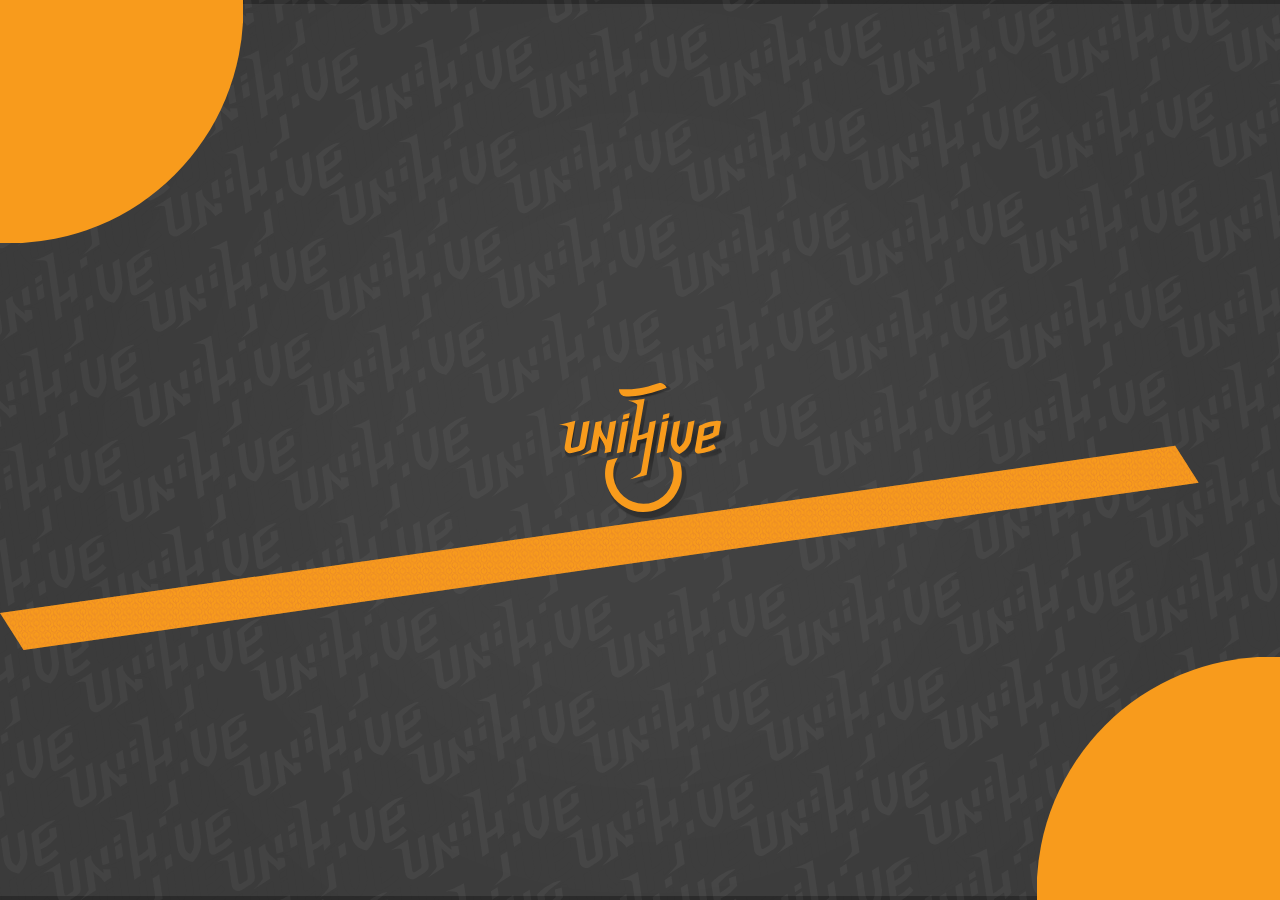
==== index.html @ 30ff0f44 "Build animated UniHive landing page from SVG assets Compose the coming-soon layout from the asset SV" ====
<!DOCTYPE html>
<html lang="sl">
  <head>
    <meta charset="utf-8" />
    <meta name="viewport" content="width=device-width, initial-scale=1, viewport-fit=cover" />
    <title>UniHive</title>
    <meta name="description" content="UniHive — spletna stran prihaja kmalu." />
    <link rel="canonical" href="https://unihive.si/" />
    <meta name="theme-color" content="#2b2b2b" />
    <meta name="color-scheme" content="dark" />
    <link rel="icon" href="assets/logo.svg" type="image/svg+xml" />
    <link rel="preconnect" href="https://fonts.googleapis.com" />
    <link rel="preconnect" href="https://fonts.gstatic.com" crossorigin />
    <link
      href="https://fonts.googleapis.com/css2?family=Oswald:wght@600;700&display=swap"
      rel="stylesheet"
    />
    <link rel="stylesheet" href="styles.css" />
  </head>
  <body>
    <div class="stage" id="stage">
      <div class="scene" id="scene-normal" aria-hidden="false">
        <div class="bg-lettering"></div>
        <div class="bg-texture" id="bg-texture-a" data-variant="1"></div>
        <div class="bg-texture is-hidden" id="bg-texture-b" data-variant="2"></div>
        <img class="corner corner-tl yellow" src="assets/krog_1.svg" alt="" />
        <img class="corner corner-br yellow" src="assets/krog_2.svg" alt="" />
        <div class="spin-root" id="spin-root">
          <div class="banners" id="banners">
            <img class="banner banner-left yellow" src="assets/banner_left.svg" alt="" />
            <img class="banner banner-right yellow" src="assets/banner_right.svg" alt="" />
            <p class="banner-text banner-text-left" id="text-left">spletna stran</p>
            <p class="banner-text banner-text-right" id="text-right">Prihaja kmalu!</p>
          </div>
        </div>
        <button class="logo-hit" id="logo-hit" type="button" aria-label="UniHive" disabled>
          <img class="logo-shadow" src="assets/shadow_logo.svg" alt="" />
          <img class="logo yellow" id="logo" src="assets/logo.svg" alt="UniHive" />
        </button>
      </div>

      <div class="color-mask" id="color-mask" aria-hidden="true">
        <div class="scene scene-alt" id="scene-alt">
          <div class="bg-lettering"></div>
          <div class="bg-texture" data-variant="1"></div>
          <img class="corner corner-tl yellow" src="assets/krog_1.svg" alt="" />
          <img class="corner corner-br yellow" src="assets/krog_2.svg" alt="" />
          <div class="spin-root">
            <div class="banners">
              <img class="banner banner-left yellow" src="assets/banner_left.svg" alt="" />
              <img class="banner banner-right yellow" src="assets/banner_right.svg" alt="" />
              <p class="banner-text banner-text-left">spletna stran</p>
              <p class="banner-text banner-text-right">Prihaja kmalu!</p>
            </div>
          </div>
          <div class="logo-hit" aria-hidden="true">
            <img class="logo-shadow" src="assets/shadow_logo.svg" alt="" />
            <img class="logo yellow" src="assets/logo.svg" alt="" />
          </div>
        </div>
      </div>
    </div>

    <h1 class="visually-hidden">UniHive — spletna stran prihaja kmalu</h1>
    <script src="app.js" defer></script>
  </body>
</html>
---- styles.css ----
:root {
  color-scheme: dark;
  --bg: #2b2b2b;
  --ink: #242424;
  --orange: #f89b1c;
  --orange-deep: #e78727;
  --violet: #6814e9;
  --violet-deep: #4f0fb8;
  --violet-soft: #8b4df0;
  --logo-size: clamp(132px, 18vmin, 280px);
  /* Banner artboard gap (~289 / 4166) maps to logo clearance */
  --banners-width: calc(var(--logo-size) * 15.9);
  --banner-angle: -8.1deg;
}

*,
*::before,
*::after {
  box-sizing: border-box;
  margin: 0;
  padding: 0;
}

html,
body {
  width: 100%;
  height: 100%;
  background: var(--bg);
  overflow: hidden;
  touch-action: manipulation;
  -webkit-tap-highlight-color: transparent;
}

body {
  min-height: 100vh;
  min-height: 100dvh;
  font-family: Oswald, "Arial Narrow", Impact, sans-serif;
}

.visually-hidden {
  position: absolute;
  width: 1px;
  height: 1px;
  padding: 0;
  margin: -1px;
  overflow: hidden;
  clip: rect(0, 0, 0, 0);
  white-space: nowrap;
  border: 0;
}

.stage {
  position: relative;
  width: 100%;
  height: 100vh;
  height: 100dvh;
  overflow: hidden;
  background: var(--bg);
  isolation: isolate;
}

.scene {
  position: absolute;
  inset: 0;
  overflow: hidden;
  background: var(--bg);
}

.bg-lettering {
  position: absolute;
  inset: -8%;
  background-color: var(--bg);
  background-image: url("assets/lettering_pattern.svg");
  background-size: cover;
  background-position: center;
  background-repeat: no-repeat;
  transform: rotate(-18deg) scale(1.2);
  opacity: 1;
  pointer-events: none;
}

.bg-texture {
  position: absolute;
  inset: -2%;
  background-image: url("assets/background.svg");
  background-size: cover;
  background-position: center;
  mix-blend-mode: screen;
  opacity: 0.55;
  pointer-events: none;
  transition: opacity 90ms linear;
}

.bg-texture[data-variant="2"] {
  background-image: url("assets/background_2.svg");
  /* Files are currently identical; mirror/offset so the flicker stays visible. */
  transform: scaleX(-1) translate3d(1.5%, -0.8%, 0);
  opacity: 0.5;
}

.bg-texture.is-hidden {
  opacity: 0 !important;
}

.scene-alt .banner-left,
.scene-alt .banner-right {
  transform: translate3d(0, 0, 0);
}

.scene-alt .banner-text {
  opacity: 1;
}

.scene-alt .logo {
  opacity: 1;
}

.corner {
  position: absolute;
  width: clamp(220px, 52vmin, 620px);
  height: auto;
  pointer-events: none;
  user-select: none;
  -webkit-user-drag: none;
}

.corner-tl {
  top: 0;
  left: 0;
  transform: translate(-48%, -48%);
}

.corner-br {
  right: 0;
  bottom: 0;
  transform: translate(48%, 48%);
}

.spin-root {
  position: absolute;
  inset: 0;
  display: grid;
  place-items: center;
  pointer-events: none;
  transform-origin: center center;
  will-change: transform;
}

.banners {
  position: relative;
  width: var(--banners-width);
  height: calc(var(--banners-width) * 647.68 / 4166.93);
  transform-origin: center center;
}

.banner {
  position: absolute;
  inset: 0;
  width: 100%;
  height: 100%;
  display: block;
  user-select: none;
  -webkit-user-drag: none;
  will-change: transform;
}

.banner-left {
  transform: translate3d(-120%, 0, 0);
}

.banner-right {
  transform: translate3d(120%, 0, 0);
}

.banner-text {
  position: absolute;
  top: 50%;
  margin: 0;
  color: var(--ink);
  font-size: clamp(0.85rem, 2.35vmin, 1.85rem);
  font-weight: 700;
  font-style: italic;
  letter-spacing: 0.04em;
  line-height: 1;
  text-transform: none;
  white-space: nowrap;
  opacity: 0;
  pointer-events: none;
  transform-origin: center center;
}

.banner-text-left {
  left: 27%;
  transform: translate(-50%, -58%) rotate(var(--banner-angle));
}

.banner-text-right {
  left: 73%;
  transform: translate(-50%, -58%) rotate(var(--banner-angle));
}

.logo-hit {
  position: absolute;
  top: 50%;
  left: 50%;
  width: var(--logo-size);
  height: calc(var(--logo-size) * 182.98 / 230);
  transform: translate(-50%, -52%);
  border: 0;
  padding: 0;
  background: transparent;
  cursor: pointer;
  z-index: 5;
}

.logo-hit:disabled {
  cursor: default;
}

.logo,
.logo-shadow {
  position: absolute;
  inset: 0;
  width: 100%;
  height: 100%;
  display: block;
  user-select: none;
  -webkit-user-drag: none;
  pointer-events: none;
}

.logo {
  opacity: 0;
  transform-origin: 55% 70%;
  will-change: transform, opacity;
}

.logo-shadow {
  opacity: 0;
  mix-blend-mode: soft-light;
  transform: translate(2%, 3%) scale(1.04);
}

/* Violet / inverted palette for the circular wipe clone */
.scene-alt {
  --bg: #d4d4d4;
  --ink: #ececec;
  background: #d4d4d4;
}

.scene-alt .bg-lettering {
  background-color: #d4d4d4;
  filter: invert(1) contrast(0.92);
  opacity: 0.9;
}

.scene-alt .bg-texture {
  filter: invert(1) hue-rotate(200deg) saturate(0.35);
  opacity: 0.35;
  mix-blend-mode: multiply;
}

.scene-alt .yellow {
  filter: brightness(0) saturate(100%) invert(18%) sepia(94%) saturate(5000%)
    hue-rotate(258deg) brightness(0.95) contrast(1.15);
}

.scene-alt .banner-text {
  color: #f3eefe;
  text-shadow: 0 0 1px rgba(40, 10, 90, 0.35);
}

.scene-alt .logo-shadow {
  filter: invert(1) opacity(0.55);
  mix-blend-mode: multiply;
}

.color-mask {
  position: absolute;
  inset: 0;
  z-index: 8;
  pointer-events: none;
  clip-path: circle(0% at 50% 50%);
  will-change: clip-path;
}

@media (max-width: 720px) {
  :root {
    --logo-size: clamp(118px, 34vw, 210px);
  }

  .banner-text {
    font-size: clamp(0.72rem, 3.2vw, 1.15rem);
  }

  .banner-text-left {
    left: 26%;
  }

  .banner-text-right {
    left: 74%;
  }
}

@media (prefers-reduced-motion: reduce) {
  .banner-left,
  .banner-right,
  .logo,
  .banner-text {
    transition: none !important;
  }
}
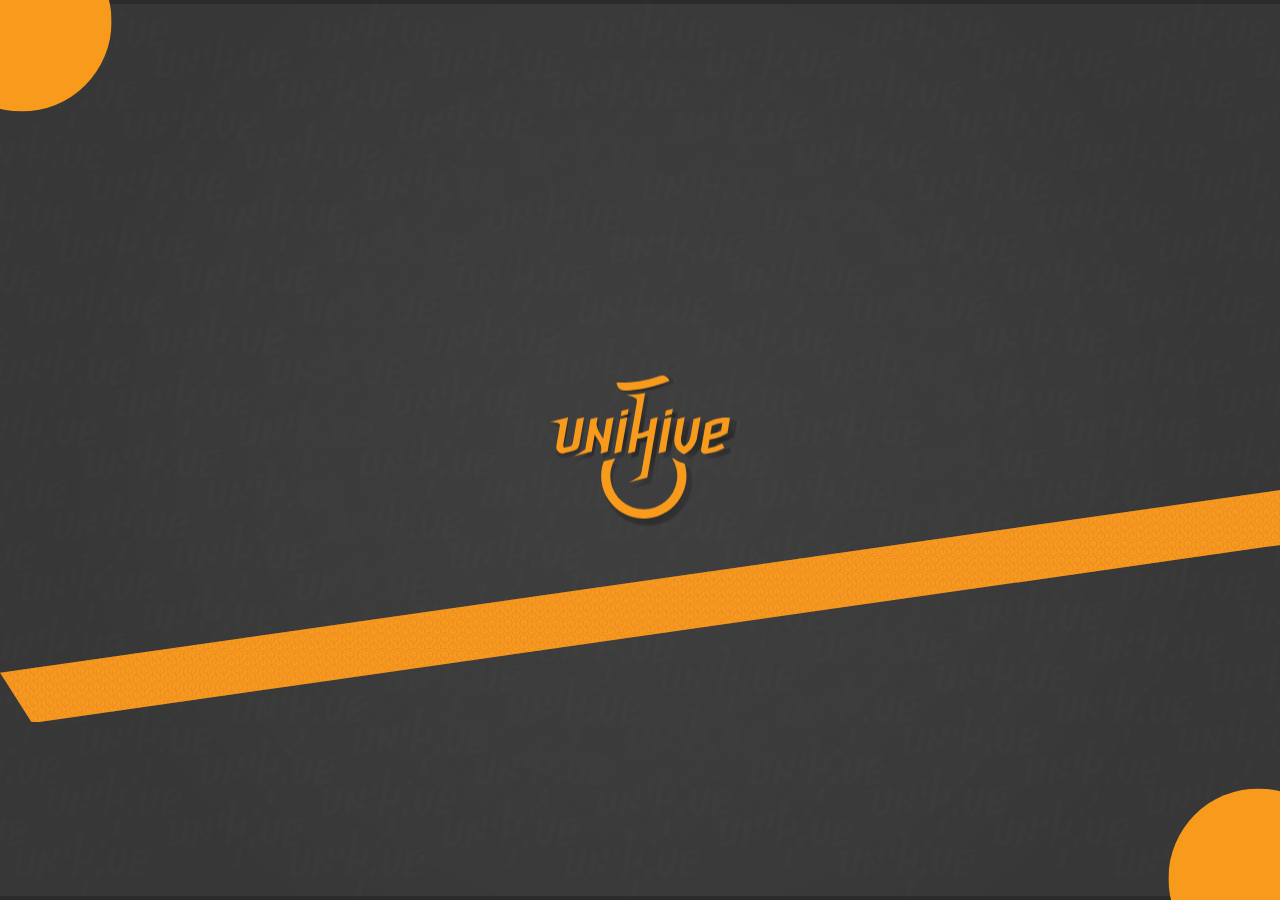
==== commit d5457bfe: "Use the banner text SVG assets instead of CSS type Swap the HTML copy for spletna_stran.svg and prih" ====
--- a/index.html
+++ b/index.html
@@ -9,12 +9,6 @@
     <meta name="theme-color" content="#2b2b2b" />
     <meta name="color-scheme" content="dark" />
     <link rel="icon" href="assets/logo.svg" type="image/svg+xml" />
-    <link rel="preconnect" href="https://fonts.googleapis.com" />
-    <link rel="preconnect" href="https://fonts.gstatic.com" crossorigin />
-    <link
-      href="https://fonts.googleapis.com/css2?family=Oswald:wght@600;700&display=swap"
-      rel="stylesheet"
-    />
     <link rel="stylesheet" href="styles.css" />
   </head>
   <body>
@@ -29,8 +23,18 @@
           <div class="banners" id="banners">
             <img class="banner banner-left yellow" src="assets/banner_left.svg" alt="" />
             <img class="banner banner-right yellow" src="assets/banner_right.svg" alt="" />
-            <p class="banner-text banner-text-left" id="text-left">spletna stran</p>
-            <p class="banner-text banner-text-right" id="text-right">Prihaja kmalu!</p>
+            <img
+              class="banner-text banner-text-left"
+              id="text-left"
+              src="assets/spletna_stran.svg"
+              alt="spletna stran"
+            />
+            <img
+              class="banner-text banner-text-right"
+              id="text-right"
+              src="assets/prihaja_kmalu.svg"
+              alt="Prihaja kmalu!"
+            />
           </div>
         </div>
         <button class="logo-hit" id="logo-hit" type="button" aria-label="UniHive" disabled>
@@ -49,8 +53,16 @@
             <div class="banners">
               <img class="banner banner-left yellow" src="assets/banner_left.svg" alt="" />
               <img class="banner banner-right yellow" src="assets/banner_right.svg" alt="" />
-              <p class="banner-text banner-text-left">spletna stran</p>
-              <p class="banner-text banner-text-right">Prihaja kmalu!</p>
+              <img
+                class="banner-text banner-text-left"
+                src="assets/spletna_stran.svg"
+                alt=""
+              />
+              <img
+                class="banner-text banner-text-right"
+                src="assets/prihaja_kmalu.svg"
+                alt=""
+              />
             </div>
           </div>
           <div class="logo-hit" aria-hidden="true">
--- a/styles.css
+++ b/styles.css
@@ -7,10 +7,17 @@
   --violet: #6814e9;
   --violet-deep: #4f0fb8;
   --violet-soft: #8b4df0;
-  --logo-size: clamp(132px, 18vmin, 280px);
-  /* Banner artboard gap (~289 / 4166) maps to logo clearance */
-  --banners-width: calc(var(--logo-size) * 15.9);
+  --logo-size: clamp(120px, min(20vw, 20vh), 260px);
+  /* Keep tip clearance tied to logo, but never shorter than the viewport span. */
+  --banner-gap: calc(var(--logo-size) * 1.35);
+  --banners-width: max(
+    calc(var(--banner-gap) * 4166.93 / 289),
+    150vw,
+    150vh
+  );
   --banner-angle: -8.1deg;
+  --corner-size: clamp(88px, 20vmin, 220px);
+  --lettering-opacity: 0.28;
 }
 
 *,
@@ -34,7 +41,6 @@
 body {
   min-height: 100vh;
   min-height: 100dvh;
-  font-family: Oswald, "Arial Narrow", Impact, sans-serif;
 }
 
 .visually-hidden {
@@ -68,14 +74,14 @@
 
 .bg-lettering {
   position: absolute;
-  inset: -8%;
+  inset: 0;
   background-color: var(--bg);
   background-image: url("assets/lettering_pattern.svg");
   background-size: cover;
   background-position: center;
   background-repeat: no-repeat;
-  transform: rotate(-18deg) scale(1.2);
-  opacity: 1;
+  /* Keep the SVG’s native orientation — no rotate. */
+  opacity: var(--lettering-opacity);
   pointer-events: none;
 }
 
@@ -86,7 +92,7 @@
   background-size: cover;
   background-position: center;
   mix-blend-mode: screen;
-  opacity: 0.55;
+  opacity: 0.45;
   pointer-events: none;
   transition: opacity 90ms linear;
 }
@@ -95,7 +101,7 @@
   background-image: url("assets/background_2.svg");
   /* Files are currently identical; mirror/offset so the flicker stays visible. */
   transform: scaleX(-1) translate3d(1.5%, -0.8%, 0);
-  opacity: 0.5;
+  opacity: 0.4;
 }
 
 .bg-texture.is-hidden {
@@ -117,23 +123,24 @@
 
 .corner {
   position: absolute;
-  width: clamp(220px, 52vmin, 620px);
+  width: var(--corner-size);
   height: auto;
   pointer-events: none;
   user-select: none;
   -webkit-user-drag: none;
 }
 
+/* Half-disc visible: circle center near the trim edge, nudged inward. */
 .corner-tl {
   top: 0;
   left: 0;
-  transform: translate(-48%, -48%);
+  transform: translate(-38%, -38%);
 }
 
 .corner-br {
   right: 0;
   bottom: 0;
-  transform: translate(48%, 48%);
+  transform: translate(38%, 38%);
 }
 
 .spin-root {
@@ -142,7 +149,7 @@
   display: grid;
   place-items: center;
   pointer-events: none;
-  transform-origin: center center;
+  transform-origin: 50% 50%;
   will-change: transform;
 }
 
@@ -150,7 +157,23 @@
   position: relative;
   width: var(--banners-width);
   height: calc(var(--banners-width) * 647.68 / 4166.93);
+  max-width: none;
   transform-origin: center center;
+  /* Enforce the invisible clearance circle around the logo at every viewport size. */
+  -webkit-mask-image: radial-gradient(
+    circle at 50% 50%,
+    transparent 0,
+    transparent calc(var(--logo-size) * 0.72),
+    #000 calc(var(--logo-size) * 0.72 + 2px),
+    #000 100%
+  );
+  mask-image: radial-gradient(
+    circle at 50% 50%,
+    transparent 0,
+    transparent calc(var(--logo-size) * 0.72),
+    #000 calc(var(--logo-size) * 0.72 + 2px),
+    #000 100%
+  );
 }
 
 .banner {
@@ -174,29 +197,26 @@
 
 .banner-text {
   position: absolute;
-  top: 50%;
-  margin: 0;
-  color: var(--ink);
-  font-size: clamp(0.85rem, 2.35vmin, 1.85rem);
-  font-weight: 700;
-  font-style: italic;
-  letter-spacing: 0.04em;
-  line-height: 1;
-  text-transform: none;
-  white-space: nowrap;
+  width: clamp(140px, 22%, 320px);
+  height: auto;
   opacity: 0;
   pointer-events: none;
-  transform-origin: center center;
+  z-index: 2;
+  user-select: none;
+  -webkit-user-drag: none;
+  /* Rotation is already built into the text SVG assets. */
 }
 
 .banner-text-left {
-  left: 27%;
-  transform: translate(-50%, -58%) rotate(var(--banner-angle));
+  left: 23.5%;
+  top: 74%;
+  transform: translate(-50%, -50%);
 }
 
 .banner-text-right {
-  left: 73%;
-  transform: translate(-50%, -58%) rotate(var(--banner-angle));
+  left: 76.5%;
+  top: 26%;
+  transform: translate(-50%, -50%);
 }
 
 .logo-hit {
@@ -243,35 +263,38 @@
 
 /* Violet / inverted palette for the circular wipe clone */
 .scene-alt {
-  --bg: #d4d4d4;
-  --ink: #ececec;
-  background: #d4d4d4;
+  --bg: #cfcfcf;
+  --ink: #f4f0ff;
+  --lettering-opacity: 0.22;
+  background: #cfcfcf;
 }
 
 .scene-alt .bg-lettering {
-  background-color: #d4d4d4;
-  filter: invert(1) contrast(0.92);
-  opacity: 0.9;
+  background-color: #cfcfcf;
+  /* Soft invert — keep lettering barely readable, not high-contrast. */
+  filter: invert(1) contrast(0.78) brightness(1.05);
+  opacity: 0.22;
 }
 
 .scene-alt .bg-texture {
-  filter: invert(1) hue-rotate(200deg) saturate(0.35);
-  opacity: 0.35;
+  filter: invert(1) hue-rotate(200deg) saturate(0.3);
+  opacity: 0.22;
   mix-blend-mode: multiply;
 }
 
 .scene-alt .yellow {
   filter: brightness(0) saturate(100%) invert(18%) sepia(94%) saturate(5000%)
-    hue-rotate(258deg) brightness(0.95) contrast(1.15);
+    hue-rotate(258deg) brightness(0.95) contrast(1.1);
 }
 
 .scene-alt .banner-text {
-  color: #f3eefe;
-  text-shadow: 0 0 1px rgba(40, 10, 90, 0.35);
+  /* Keep dark ink readable on violet banners; slight lift only. */
+  filter: brightness(1.15) contrast(1.05);
+  opacity: 1;
 }
 
 .scene-alt .logo-shadow {
-  filter: invert(1) opacity(0.55);
+  filter: invert(1) opacity(0.4);
   mix-blend-mode: multiply;
 }
 
@@ -280,25 +303,18 @@
   inset: 0;
   z-index: 8;
   pointer-events: none;
-  clip-path: circle(0% at 50% 50%);
+  clip-path: circle(0px at 50% 50%);
   will-change: clip-path;
 }
 
 @media (max-width: 720px) {
   :root {
-    --logo-size: clamp(118px, 34vw, 210px);
+    --logo-size: clamp(112px, 34vw, 200px);
+    --corner-size: clamp(72px, 22vw, 140px);
   }
 
   .banner-text {
-    font-size: clamp(0.72rem, 3.2vw, 1.15rem);
-  }
-
-  .banner-text-left {
-    left: 26%;
-  }
-
-  .banner-text-right {
-    left: 74%;
+    width: clamp(110px, 28%, 200px);
   }
 }
 
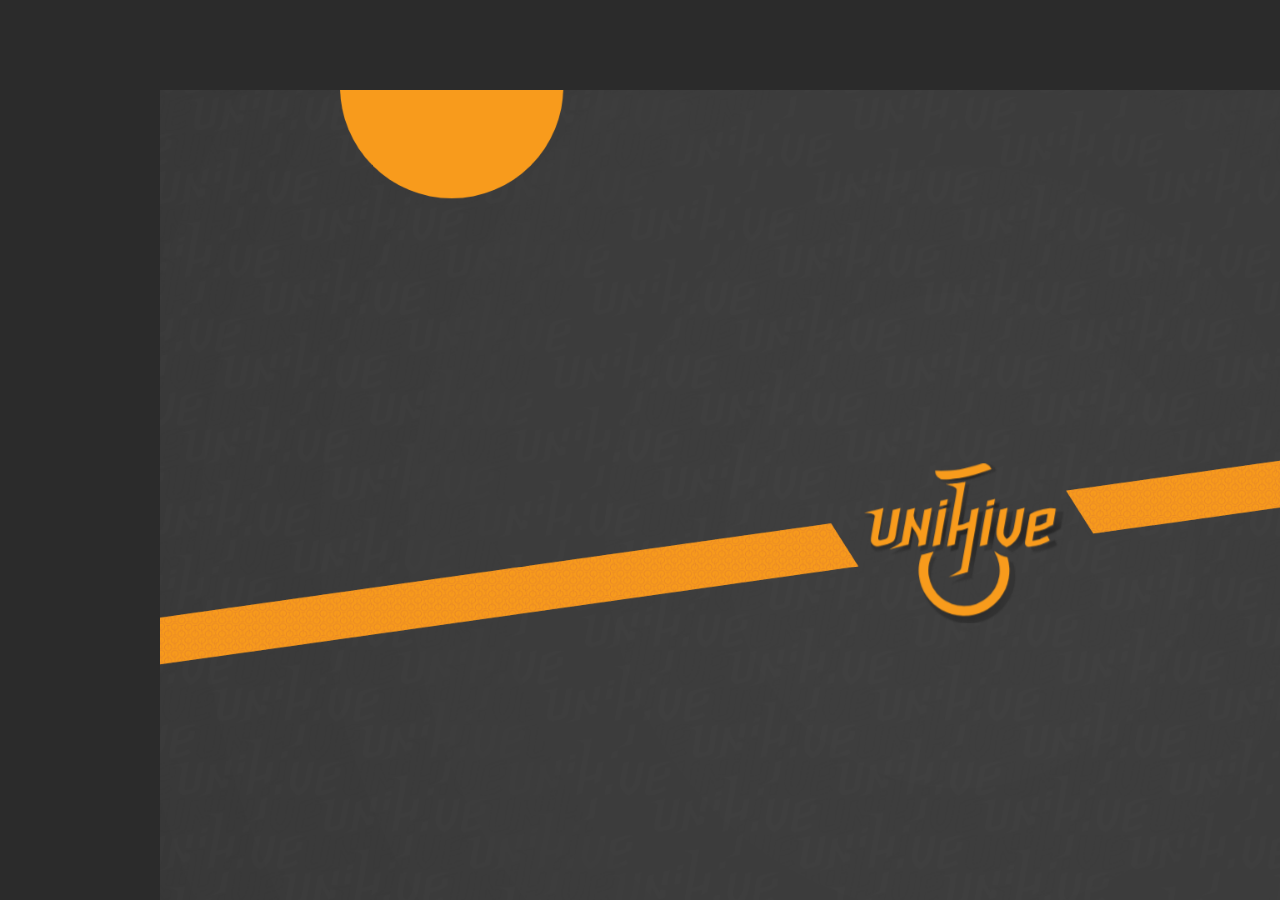
==== commit 3587b185: "Rebuild landing from artboard crop with logo press and banner spin Layout uses the 2586×1844 artboar" ====
--- a/index.html
+++ b/index.html
@@ -13,62 +13,42 @@
   </head>
   <body>
     <div class="stage" id="stage">
-      <div class="scene" id="scene-normal" aria-hidden="false">
-        <div class="bg-lettering"></div>
-        <div class="bg-texture" id="bg-texture-a" data-variant="1"></div>
-        <div class="bg-texture is-hidden" id="bg-texture-b" data-variant="2"></div>
-        <img class="corner corner-tl yellow" src="assets/krog_1.svg" alt="" />
-        <img class="corner corner-br yellow" src="assets/krog_2.svg" alt="" />
-        <div class="spin-root" id="spin-root">
-          <div class="banners" id="banners">
-            <img class="banner banner-left yellow" src="assets/banner_left.svg" alt="" />
-            <img class="banner banner-right yellow" src="assets/banner_right.svg" alt="" />
-            <img
-              class="banner-text banner-text-left"
-              id="text-left"
-              src="assets/spletna_stran.svg"
-              alt="spletna stran"
-            />
-            <img
-              class="banner-text banner-text-right"
-              id="text-right"
-              src="assets/prihaja_kmalu.svg"
-              alt="Prihaja kmalu!"
-            />
-          </div>
-        </div>
-        <button class="logo-hit" id="logo-hit" type="button" aria-label="UniHive" disabled>
-          <img class="logo-shadow" src="assets/shadow_logo.svg" alt="" />
-          <img class="logo yellow" id="logo" src="assets/logo.svg" alt="UniHive" />
-        </button>
-      </div>
+      <div class="frame" id="frame">
+        <!--
+          Artboard: 2586×1844. Visible crop: 1920×1080 centered
+          (offset left 333, top 382). Elements use artboard coordinates.
+        -->
+        <div class="artboard" id="artboard">
+          <div class="bg-lettering" aria-hidden="true"></div>
+          <div class="bg-texture" id="bg-texture-a" data-variant="1" aria-hidden="true"></div>
+          <div class="bg-texture is-hidden" id="bg-texture-b" data-variant="2" aria-hidden="true"></div>
 
-      <div class="color-mask" id="color-mask" aria-hidden="true">
-        <div class="scene scene-alt" id="scene-alt">
-          <div class="bg-lettering"></div>
-          <div class="bg-texture" data-variant="1"></div>
-          <img class="corner corner-tl yellow" src="assets/krog_1.svg" alt="" />
-          <img class="corner corner-br yellow" src="assets/krog_2.svg" alt="" />
-          <div class="spin-root">
-            <div class="banners">
-              <img class="banner banner-left yellow" src="assets/banner_left.svg" alt="" />
-              <img class="banner banner-right yellow" src="assets/banner_right.svg" alt="" />
+          <img class="corner corner-tl" src="assets/krog_1.svg" alt="" />
+          <img class="corner corner-br" src="assets/krog_2.svg" alt="" />
+
+          <div class="spin-root" id="spin-root">
+            <div class="banners" id="banners">
+              <img class="banner banner-left" id="banner-left" src="assets/banner_left.svg" alt="" />
+              <img class="banner banner-right" id="banner-right" src="assets/banner_right.svg" alt="" />
               <img
                 class="banner-text banner-text-left"
+                id="text-left"
                 src="assets/spletna_stran.svg"
-                alt=""
+                alt="spletna stran"
               />
               <img
                 class="banner-text banner-text-right"
+                id="text-right"
                 src="assets/prihaja_kmalu.svg"
-                alt=""
+                alt="Prihaja kmalu!"
               />
             </div>
           </div>
-          <div class="logo-hit" aria-hidden="true">
+
+          <button class="logo-hit" id="logo-hit" type="button" aria-label="UniHive" disabled>
             <img class="logo-shadow" src="assets/shadow_logo.svg" alt="" />
-            <img class="logo yellow" src="assets/logo.svg" alt="" />
-          </div>
+            <img class="logo" id="logo" src="assets/logo.svg" alt="UniHive" />
+          </button>
         </div>
       </div>
     </div>
--- a/styles.css
+++ b/styles.css
@@ -1,23 +1,13 @@
 :root {
   color-scheme: dark;
   --bg: #2b2b2b;
-  --ink: #242424;
-  --orange: #f89b1c;
-  --orange-deep: #e78727;
-  --violet: #6814e9;
-  --violet-deep: #4f0fb8;
-  --violet-soft: #8b4df0;
-  --logo-size: clamp(120px, min(20vw, 20vh), 260px);
-  /* Keep tip clearance tied to logo, but never shorter than the viewport span. */
-  --banner-gap: calc(var(--logo-size) * 1.35);
-  --banners-width: max(
-    calc(var(--banner-gap) * 4166.93 / 289),
-    150vw,
-    150vh
-  );
-  --banner-angle: -8.1deg;
-  --corner-size: clamp(88px, 20vmin, 220px);
-  --lettering-opacity: 0.28;
+  --artboard-w: 2586;
+  --artboard-h: 1844;
+  --crop-w: 1920;
+  --crop-h: 1080;
+  --crop-x: 333;
+  --crop-y: 382;
+  --lettering-opacity: 0.3;
 }
 
 *,
@@ -57,40 +47,61 @@
 
 .stage {
   position: relative;
-  width: 100%;
+  width: 100vw;
   height: 100vh;
   height: 100dvh;
   overflow: hidden;
   background: var(--bg);
-  isolation: isolate;
-}
-
-.scene {
-  position: absolute;
-  inset: 0;
-  overflow: hidden;
+  display: grid;
+  place-items: center;
+}
+
+/* Fixed design crop; JS sets --frame-scale to cover the viewport. */
+.frame {
+  position: relative;
+  width: calc(var(--crop-w) * 1px);
+  height: calc(var(--crop-h) * 1px);
+  overflow: hidden;
+  background: var(--bg);
+  transform: scale(var(--frame-scale, 1));
+  transform-origin: center center;
+  will-change: transform;
+}
+
+.artboard {
+  position: absolute;
+  width: calc(var(--artboard-w) * 1px);
+  height: calc(var(--artboard-h) * 1px);
+  left: calc(var(--crop-x) * -1px);
+  top: calc(var(--crop-y) * -1px);
   background: var(--bg);
 }
 
 .bg-lettering {
   position: absolute;
-  inset: 0;
-  background-color: var(--bg);
+  /* lettering asset 2757×1297 — center on artboard, native orientation */
+  left: 50%;
+  top: 50%;
+  width: 2757px;
+  height: 1297.57px;
+  transform: translate(-50%, -50%);
   background-image: url("assets/lettering_pattern.svg");
-  background-size: cover;
-  background-position: center;
+  background-size: 100% 100%;
   background-repeat: no-repeat;
-  /* Keep the SVG’s native orientation — no rotate. */
   opacity: var(--lettering-opacity);
   pointer-events: none;
 }
 
 .bg-texture {
   position: absolute;
-  inset: -2%;
+  left: 50%;
+  top: 50%;
+  width: 2702px;
+  height: 1916px;
+  transform: translate(-50%, -50%);
   background-image: url("assets/background.svg");
-  background-size: cover;
-  background-position: center;
+  background-size: 100% 100%;
+  background-repeat: no-repeat;
   mix-blend-mode: screen;
   opacity: 0.45;
   pointer-events: none;
@@ -99,8 +110,7 @@
 
 .bg-texture[data-variant="2"] {
   background-image: url("assets/background_2.svg");
-  /* Files are currently identical; mirror/offset so the flicker stays visible. */
-  transform: scaleX(-1) translate3d(1.5%, -0.8%, 0);
+  transform: translate(-50%, -50%) scaleX(-1);
   opacity: 0.4;
 }
 
@@ -108,72 +118,44 @@
   opacity: 0 !important;
 }
 
-.scene-alt .banner-left,
-.scene-alt .banner-right {
-  transform: translate3d(0, 0, 0);
-}
-
-.scene-alt .banner-text {
-  opacity: 1;
-}
-
-.scene-alt .logo {
-  opacity: 1;
-}
-
 .corner {
   position: absolute;
-  width: var(--corner-size);
-  height: auto;
-  pointer-events: none;
-  user-select: none;
-  -webkit-user-drag: none;
-}
-
-/* Half-disc visible: circle center near the trim edge, nudged inward. */
+  width: 268px;
+  height: 268px;
+  display: block;
+  pointer-events: none;
+  user-select: none;
+  -webkit-user-drag: none;
+}
+
+/* Exact PDF positions on the 2586×1844 artboard */
 .corner-tl {
+  left: 549px;
+  top: 244px;
+}
+
+.corner-br {
+  left: 1789px;
+  top: 1324px;
+}
+
+.spin-root {
+  position: absolute;
+  left: 0;
   top: 0;
+  width: 100%;
+  height: 100%;
+  pointer-events: none;
+  transform-origin: 1293px 922px; /* artboard center */
+  will-change: transform;
+}
+
+.banners {
+  position: absolute;
   left: 0;
-  transform: translate(-38%, -38%);
-}
-
-.corner-br {
-  right: 0;
-  bottom: 0;
-  transform: translate(38%, 38%);
-}
-
-.spin-root {
-  position: absolute;
-  inset: 0;
-  display: grid;
-  place-items: center;
-  pointer-events: none;
-  transform-origin: 50% 50%;
-  will-change: transform;
-}
-
-.banners {
-  position: relative;
-  width: var(--banners-width);
-  height: calc(var(--banners-width) * 647.68 / 4166.93);
-  max-width: none;
-  transform-origin: center center;
-  /* Enforce the invisible clearance circle around the logo at every viewport size. */
-  -webkit-mask-image: radial-gradient(
-    circle at 50% 50%,
-    transparent 0,
-    transparent calc(var(--logo-size) * 0.72),
-    #000 calc(var(--logo-size) * 0.72 + 2px),
-    #000 100%
-  );
-  mask-image: radial-gradient(
-    circle at 50% 50%,
-    transparent 0,
-    transparent calc(var(--logo-size) * 0.72),
-    #000 calc(var(--logo-size) * 0.72 + 2px),
-    #000 100%
-  );
+  top: 698.9px;
+  width: 2586px;
+  height: 418.62px;
 }
 
 .banner {
@@ -197,40 +179,45 @@
 
 .banner-text {
   position: absolute;
-  width: clamp(140px, 22%, 320px);
-  height: auto;
+  display: block;
   opacity: 0;
   pointer-events: none;
-  z-index: 2;
-  user-select: none;
-  -webkit-user-drag: none;
-  /* Rotation is already built into the text SVG assets. */
-}
-
+  user-select: none;
+  -webkit-user-drag: none;
+  /* Rotation is authored into the SVG assets. */
+}
+
+/* PDF text boxes on the artboard */
 .banner-text-left {
-  left: 23.5%;
-  top: 74%;
-  transform: translate(-50%, -50%);
+  left: 724.5px;
+  top: 913.7px;
+  width: 354.07px;
+  height: 105.5px;
+  /* Convert artboard → banners-local (banners top = 698.9) */
+  top: calc(913.7px - 698.9px);
+  left: 724.5px;
 }
 
 .banner-text-right {
-  left: 76.5%;
-  top: 26%;
-  transform: translate(-50%, -50%);
+  left: 1506.4px;
+  width: 355.81px;
+  height: 105.75px;
+  top: calc(805.4px - 698.9px);
 }
 
 .logo-hit {
   position: absolute;
-  top: 50%;
-  left: 50%;
-  width: var(--logo-size);
-  height: calc(var(--logo-size) * 182.98 / 230);
-  transform: translate(-50%, -52%);
+  left: 1178px;
+  top: 830px;
+  width: 230px;
+  height: 182.98px;
   border: 0;
   padding: 0;
   background: transparent;
   cursor: pointer;
   z-index: 5;
+  transform-origin: 55% 70%;
+  will-change: transform;
 }
 
 .logo-hit:disabled {
@@ -251,8 +238,7 @@
 
 .logo {
   opacity: 0;
-  transform-origin: 55% 70%;
-  will-change: transform, opacity;
+  will-change: opacity, transform;
 }
 
 .logo-shadow {
@@ -261,68 +247,12 @@
   transform: translate(2%, 3%) scale(1.04);
 }
 
-/* Violet / inverted palette for the circular wipe clone */
-.scene-alt {
-  --bg: #cfcfcf;
-  --ink: #f4f0ff;
-  --lettering-opacity: 0.22;
-  background: #cfcfcf;
-}
-
-.scene-alt .bg-lettering {
-  background-color: #cfcfcf;
-  /* Soft invert — keep lettering barely readable, not high-contrast. */
-  filter: invert(1) contrast(0.78) brightness(1.05);
-  opacity: 0.22;
-}
-
-.scene-alt .bg-texture {
-  filter: invert(1) hue-rotate(200deg) saturate(0.3);
-  opacity: 0.22;
-  mix-blend-mode: multiply;
-}
-
-.scene-alt .yellow {
-  filter: brightness(0) saturate(100%) invert(18%) sepia(94%) saturate(5000%)
-    hue-rotate(258deg) brightness(0.95) contrast(1.1);
-}
-
-.scene-alt .banner-text {
-  /* Keep dark ink readable on violet banners; slight lift only. */
-  filter: brightness(1.15) contrast(1.05);
-  opacity: 1;
-}
-
-.scene-alt .logo-shadow {
-  filter: invert(1) opacity(0.4);
-  mix-blend-mode: multiply;
-}
-
-.color-mask {
-  position: absolute;
-  inset: 0;
-  z-index: 8;
-  pointer-events: none;
-  clip-path: circle(0px at 50% 50%);
-  will-change: clip-path;
-}
-
-@media (max-width: 720px) {
-  :root {
-    --logo-size: clamp(112px, 34vw, 200px);
-    --corner-size: clamp(72px, 22vw, 140px);
-  }
-
-  .banner-text {
-    width: clamp(110px, 28%, 200px);
-  }
-}
-
 @media (prefers-reduced-motion: reduce) {
   .banner-left,
   .banner-right,
   .logo,
-  .banner-text {
+  .banner-text,
+  .logo-hit {
     transition: none !important;
   }
 }
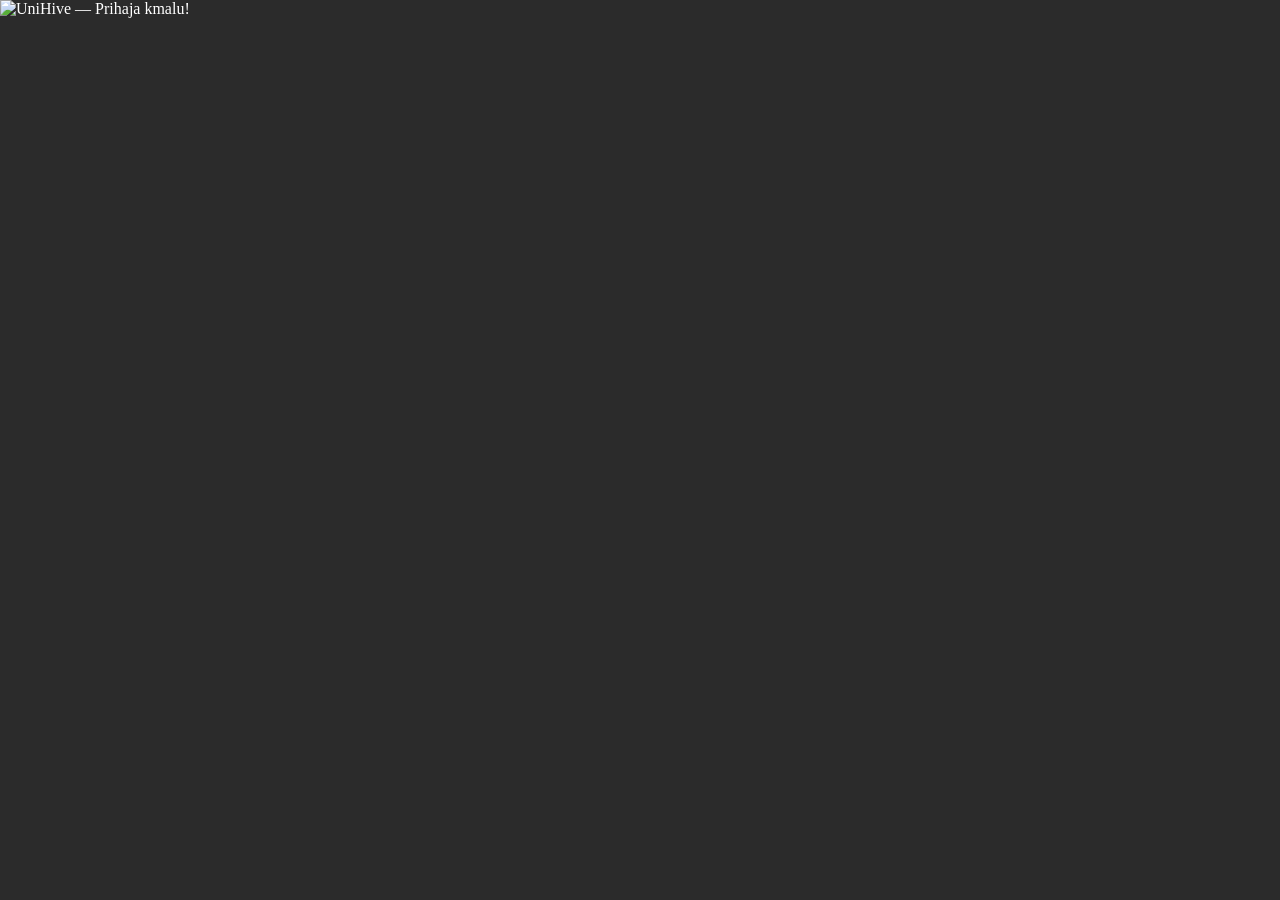
==== commit e9935ab3: "Merge 62b20a834dec4d28152e0e6ad17fb1bac5e340fb into 4dcb5115e5bb59afcfa520bbec31d44cadcc84c0" ====
--- a/index.html
+++ b/index.html
@@ -4,56 +4,117 @@
     <meta charset="utf-8" />
     <meta name="viewport" content="width=device-width, initial-scale=1, viewport-fit=cover" />
     <title>UniHive</title>
-    <meta name="description" content="UniHive — spletna stran prihaja kmalu." />
+    <meta name="description" content="UniHive — prihaja kmalu." />
     <link rel="canonical" href="https://unihive.si/" />
+    <link rel="icon" href="hero.png" type="image/png" />
+    <link rel="apple-touch-icon" href="hero.png" />
+    <link rel="preload" as="image" href="hero.png" media="(min-aspect-ratio: 2/3)" />
+    <link rel="preload" as="image" href="hero-mobile.png" media="(max-aspect-ratio: 2/3)" />
     <meta name="theme-color" content="#2b2b2b" />
     <meta name="color-scheme" content="dark" />
-    <link rel="icon" href="assets/logo.svg" type="image/svg+xml" />
-    <link rel="stylesheet" href="styles.css" />
+    <meta property="og:site_name" content="UniHive" />
+    <meta property="og:title" content="UniHive" />
+    <meta property="og:description" content="Prihaja kmalu!" />
+    <meta property="og:type" content="website" />
+    <meta property="og:url" content="https://unihive.si/" />
+    <meta property="og:image" content="https://unihive.si/hero.png" />
+    <meta property="og:image:type" content="image/png" />
+    <meta property="og:image:width" content="1920" />
+    <meta property="og:image:height" content="1080" />
+    <meta property="og:locale" content="sl_SI" />
+    <meta name="twitter:card" content="summary_large_image" />
+    <meta name="twitter:title" content="UniHive" />
+    <meta name="twitter:description" content="Prihaja kmalu!" />
+    <meta name="twitter:image" content="https://unihive.si/hero.png" />
+    <style>
+      :root {
+        color-scheme: dark;
+        --bg: #2b2b2b;
+      }
+
+      *,
+      *::before,
+      *::after {
+        box-sizing: border-box;
+        margin: 0;
+        padding: 0;
+      }
+
+      html,
+      body {
+        height: 100%;
+        background: var(--bg);
+      }
+
+      body {
+        min-height: 100vh;
+        min-height: 100dvh;
+        overflow: hidden;
+      }
+
+      main {
+        display: flex;
+        align-items: center;
+        justify-content: center;
+        width: 100%;
+        height: 100vh;
+        height: 100dvh;
+        background: var(--bg);
+      }
+
+      picture {
+        display: block;
+        width: 100%;
+        height: 100%;
+      }
+
+      .hero {
+        display: block;
+        width: 100%;
+        height: 100%;
+        object-fit: cover;
+        object-position: center;
+        user-select: none;
+        -webkit-user-drag: none;
+        pointer-events: none;
+      }
+
+      /* Portrait phones are taller than the 16:9 artwork; contain keeps
+         the logo and "PRIHAJA KMALU!" fully visible instead of cropping. */
+      @media (max-aspect-ratio: 2/3) {
+        .hero {
+          object-fit: contain;
+        }
+      }
+
+      .visually-hidden {
+        position: absolute;
+        width: 1px;
+        height: 1px;
+        padding: 0;
+        margin: -1px;
+        overflow: hidden;
+        clip: rect(0, 0, 0, 0);
+        white-space: nowrap;
+        border: 0;
+      }
+    </style>
   </head>
   <body>
-    <div class="stage" id="stage">
-      <div class="frame" id="frame">
-        <!--
-          Artboard: 2586×1844. Visible crop: 1920×1080 centered
-          (offset left 333, top 382). Elements use artboard coordinates.
-        -->
-        <div class="artboard" id="artboard">
-          <div class="bg-lettering" aria-hidden="true"></div>
-          <div class="bg-texture" id="bg-texture-a" data-variant="1" aria-hidden="true"></div>
-          <div class="bg-texture is-hidden" id="bg-texture-b" data-variant="2" aria-hidden="true"></div>
-
-          <img class="corner corner-tl" src="assets/krog_1.svg" alt="" />
-          <img class="corner corner-br" src="assets/krog_2.svg" alt="" />
-
-          <div class="spin-root" id="spin-root">
-            <div class="banners" id="banners">
-              <img class="banner banner-left" id="banner-left" src="assets/banner_left.svg" alt="" />
-              <img class="banner banner-right" id="banner-right" src="assets/banner_right.svg" alt="" />
-              <img
-                class="banner-text banner-text-left"
-                id="text-left"
-                src="assets/spletna_stran.svg"
-                alt="spletna stran"
-              />
-              <img
-                class="banner-text banner-text-right"
-                id="text-right"
-                src="assets/prihaja_kmalu.svg"
-                alt="Prihaja kmalu!"
-              />
-            </div>
-          </div>
-
-          <button class="logo-hit" id="logo-hit" type="button" aria-label="UniHive" disabled>
-            <img class="logo-shadow" src="assets/shadow_logo.svg" alt="" />
-            <img class="logo" id="logo" src="assets/logo.svg" alt="UniHive" />
-          </button>
-        </div>
-      </div>
-    </div>
-
-    <h1 class="visually-hidden">UniHive — spletna stran prihaja kmalu</h1>
-    <script src="app.js" defer></script>
+    <main>
+      <h1 class="visually-hidden">UniHive — prihaja kmalu</h1>
+      <picture>
+        <source media="(max-aspect-ratio: 2/3)" srcset="hero-mobile.png" />
+        <img
+          class="hero"
+          src="hero.png"
+          width="1920"
+          height="1080"
+          alt="UniHive — Prihaja kmalu!"
+          decoding="async"
+          fetchpriority="high"
+        />
+      </picture>
+    </main>
   </body>
 </html>
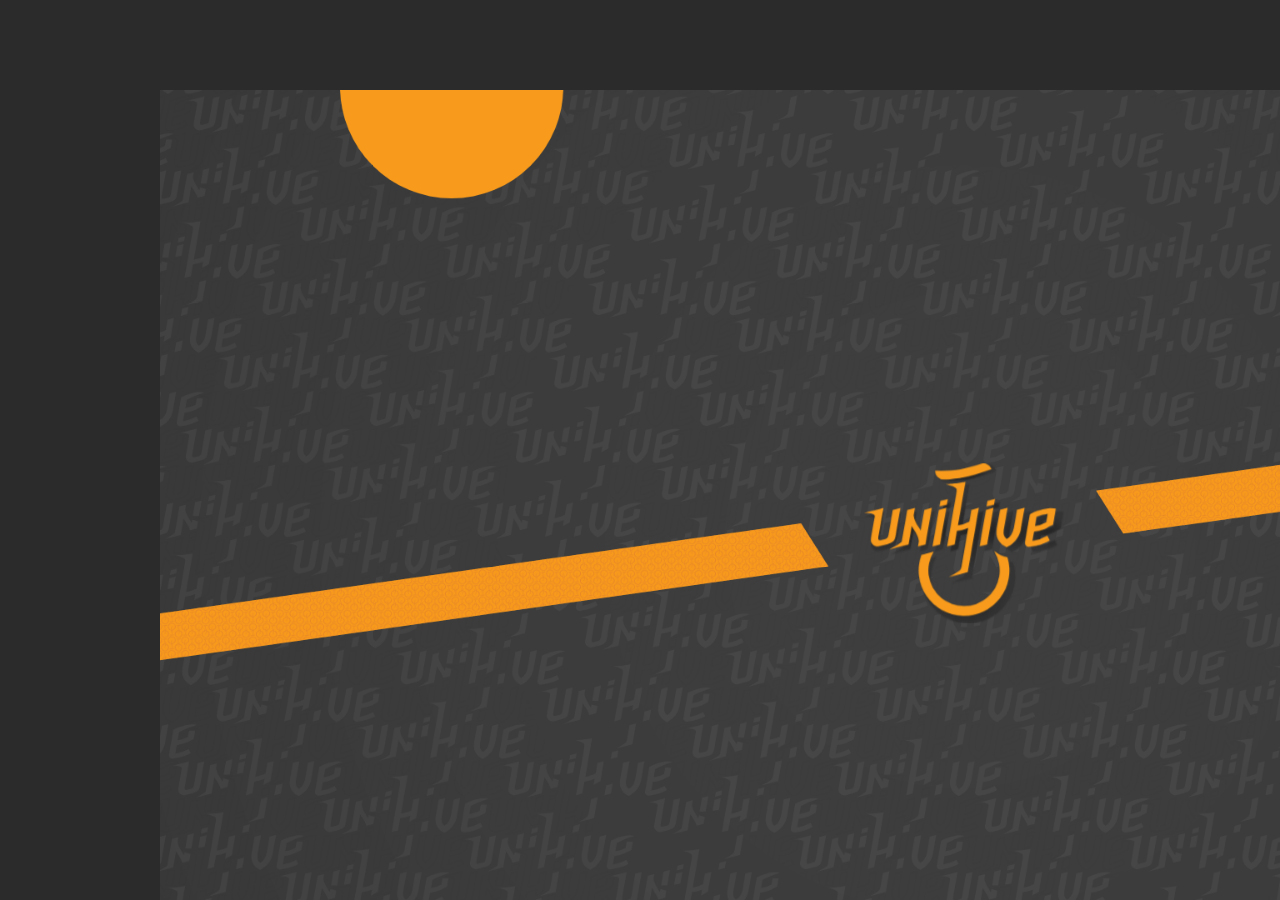
==== commit bc7669f3: "Widen banner–logo gap and add prijavi monošola CTA Shift yellow banner tracks outward for more logo " ====
--- a/index.html
+++ b/index.html
@@ -4,117 +4,73 @@
     <meta charset="utf-8" />
     <meta name="viewport" content="width=device-width, initial-scale=1, viewport-fit=cover" />
     <title>UniHive</title>
-    <meta name="description" content="UniHive — prihaja kmalu." />
+    <meta name="description" content="UniHive — spletna stran prihaja kmalu." />
     <link rel="canonical" href="https://unihive.si/" />
-    <link rel="icon" href="hero.png" type="image/png" />
-    <link rel="apple-touch-icon" href="hero.png" />
-    <link rel="preload" as="image" href="hero.png" media="(min-aspect-ratio: 2/3)" />
-    <link rel="preload" as="image" href="hero-mobile.png" media="(max-aspect-ratio: 2/3)" />
     <meta name="theme-color" content="#2b2b2b" />
     <meta name="color-scheme" content="dark" />
-    <meta property="og:site_name" content="UniHive" />
-    <meta property="og:title" content="UniHive" />
-    <meta property="og:description" content="Prihaja kmalu!" />
-    <meta property="og:type" content="website" />
-    <meta property="og:url" content="https://unihive.si/" />
-    <meta property="og:image" content="https://unihive.si/hero.png" />
-    <meta property="og:image:type" content="image/png" />
-    <meta property="og:image:width" content="1920" />
-    <meta property="og:image:height" content="1080" />
-    <meta property="og:locale" content="sl_SI" />
-    <meta name="twitter:card" content="summary_large_image" />
-    <meta name="twitter:title" content="UniHive" />
-    <meta name="twitter:description" content="Prihaja kmalu!" />
-    <meta name="twitter:image" content="https://unihive.si/hero.png" />
-    <style>
-      :root {
-        color-scheme: dark;
-        --bg: #2b2b2b;
-      }
-
-      *,
-      *::before,
-      *::after {
-        box-sizing: border-box;
-        margin: 0;
-        padding: 0;
-      }
-
-      html,
-      body {
-        height: 100%;
-        background: var(--bg);
-      }
-
-      body {
-        min-height: 100vh;
-        min-height: 100dvh;
-        overflow: hidden;
-      }
-
-      main {
-        display: flex;
-        align-items: center;
-        justify-content: center;
-        width: 100%;
-        height: 100vh;
-        height: 100dvh;
-        background: var(--bg);
-      }
-
-      picture {
-        display: block;
-        width: 100%;
-        height: 100%;
-      }
-
-      .hero {
-        display: block;
-        width: 100%;
-        height: 100%;
-        object-fit: cover;
-        object-position: center;
-        user-select: none;
-        -webkit-user-drag: none;
-        pointer-events: none;
-      }
-
-      /* Portrait phones are taller than the 16:9 artwork; contain keeps
-         the logo and "PRIHAJA KMALU!" fully visible instead of cropping. */
-      @media (max-aspect-ratio: 2/3) {
-        .hero {
-          object-fit: contain;
-        }
-      }
-
-      .visually-hidden {
-        position: absolute;
-        width: 1px;
-        height: 1px;
-        padding: 0;
-        margin: -1px;
-        overflow: hidden;
-        clip: rect(0, 0, 0, 0);
-        white-space: nowrap;
-        border: 0;
-      }
-    </style>
+    <link rel="icon" href="assets/logo.svg" type="image/svg+xml" />
+    <link rel="stylesheet" href="styles.css" />
   </head>
   <body>
-    <main>
-      <h1 class="visually-hidden">UniHive — prihaja kmalu</h1>
-      <picture>
-        <source media="(max-aspect-ratio: 2/3)" srcset="hero-mobile.png" />
-        <img
-          class="hero"
-          src="hero.png"
-          width="1920"
-          height="1080"
-          alt="UniHive — Prihaja kmalu!"
-          decoding="async"
-          fetchpriority="high"
-        />
-      </picture>
-    </main>
+    <div class="stage" id="stage">
+      <div class="frame" id="frame">
+        <!--
+          Artboard: 2586×1844. Visible crop: 1920×1080 centered
+          (offset left 333, top 382). Elements use artboard coordinates.
+        -->
+        <div class="artboard" id="artboard">
+          <div class="bg-lettering" aria-hidden="true"></div>
+          <div class="bg-texture" id="bg-texture-a" data-variant="1" aria-hidden="true"></div>
+          <div class="bg-texture is-hidden" id="bg-texture-b" data-variant="2" aria-hidden="true"></div>
+
+          <img class="corner corner-tl" src="assets/krog_1.svg" alt="" />
+          <img class="corner corner-br" src="assets/krog_2.svg" alt="" />
+
+          <!-- CTA sits under the right yellow banner; does not spin. -->
+          <a
+            class="prijavi-hit"
+            id="prijavi-hit"
+            href="https://forms.gle/LrB7eRt9eWpAZofQ8"
+            target="_blank"
+            rel="noopener noreferrer"
+            aria-label="Prijavi se v monošolo zdaj!"
+            tabindex="-1"
+          >
+            <img class="prijavi-banner" src="assets/prijavi_2026.svg" alt="" />
+          </a>
+
+          <div class="spin-root" id="spin-root">
+            <div class="banners" id="banners">
+              <div class="banner-track banner-track-left" id="banner-track-left">
+                <img class="banner banner-left" id="banner-left" src="assets/banner_left.svg" alt="" />
+                <img
+                  class="banner-text banner-text-left"
+                  id="text-left"
+                  src="assets/spletna_stran.svg"
+                  alt="spletna stran"
+                />
+              </div>
+              <div class="banner-track banner-track-right" id="banner-track-right">
+                <img class="banner banner-right" id="banner-right" src="assets/banner_right.svg" alt="" />
+                <img
+                  class="banner-text banner-text-right"
+                  id="text-right"
+                  src="assets/prihaja_kmalu.svg"
+                  alt="Prihaja kmalu!"
+                />
+              </div>
+            </div>
+          </div>
+
+          <button class="logo-hit" id="logo-hit" type="button" aria-label="UniHive" disabled>
+            <img class="logo-shadow" src="assets/shadow_logo.svg" alt="" />
+            <img class="logo" id="logo" src="assets/logo.svg" alt="UniHive" />
+          </button>
+        </div>
+      </div>
+    </div>
+
+    <h1 class="visually-hidden">UniHive — spletna stran prihaja kmalu</h1>
+    <script src="app.js" defer></script>
   </body>
 </html>
--- a/styles.css
+++ b/styles.css
@@ -0,0 +1,303 @@
+:root {
+  color-scheme: dark;
+  --bg: #2b2b2b;
+  --artboard-w: 2586;
+  --artboard-h: 1844;
+  --crop-w: 1920;
+  --crop-h: 1080;
+  --crop-x: 333;
+  --crop-y: 382;
+  --lettering-opacity: 1;
+}
+
+*,
+*::before,
+*::after {
+  box-sizing: border-box;
+  margin: 0;
+  padding: 0;
+}
+
+html,
+body {
+  width: 100%;
+  height: 100%;
+  background: var(--bg);
+  overflow: hidden;
+  touch-action: manipulation;
+  -webkit-tap-highlight-color: transparent;
+}
+
+body {
+  min-height: 100vh;
+  min-height: 100dvh;
+}
+
+.visually-hidden {
+  position: absolute;
+  width: 1px;
+  height: 1px;
+  padding: 0;
+  margin: -1px;
+  overflow: hidden;
+  clip: rect(0, 0, 0, 0);
+  white-space: nowrap;
+  border: 0;
+}
+
+.stage {
+  position: relative;
+  width: 100vw;
+  height: 100vh;
+  height: 100dvh;
+  overflow: hidden;
+  background: var(--bg);
+  display: grid;
+  place-items: center;
+}
+
+/* Fixed design crop; JS sets --frame-scale to cover the viewport. */
+.frame {
+  position: relative;
+  width: calc(var(--crop-w) * 1px);
+  height: calc(var(--crop-h) * 1px);
+  overflow: hidden;
+  background: var(--bg);
+  transform: scale(var(--frame-scale, 1));
+  transform-origin: center center;
+  will-change: transform;
+}
+
+.artboard {
+  position: absolute;
+  width: calc(var(--artboard-w) * 1px);
+  height: calc(var(--artboard-h) * 1px);
+  left: calc(var(--crop-x) * -1px);
+  top: calc(var(--crop-y) * -1px);
+  background: var(--bg);
+}
+
+.bg-lettering {
+  position: absolute;
+  /* lettering asset 2757×1297 — center on artboard, native orientation */
+  left: 50%;
+  top: 50%;
+  width: 2757px;
+  height: 1297.57px;
+  transform: translate(-50%, -50%);
+  background-image: url("assets/lettering_pattern.svg");
+  background-size: 100% 100%;
+  background-repeat: no-repeat;
+  opacity: var(--lettering-opacity);
+  pointer-events: none;
+}
+
+.bg-texture {
+  position: absolute;
+  left: 50%;
+  top: 50%;
+  width: 2702px;
+  height: 1916px;
+  transform: translate(-50%, -50%);
+  background-image: url("assets/background.svg");
+  background-size: 100% 100%;
+  background-repeat: no-repeat;
+  mix-blend-mode: screen;
+  opacity: 0.45;
+  pointer-events: none;
+  transition: opacity 90ms linear;
+}
+
+.bg-texture[data-variant="2"] {
+  background-image: url("assets/background_2.svg");
+  transform: translate(-50%, -50%) scaleX(-1);
+  opacity: 0.4;
+}
+
+.bg-texture.is-hidden {
+  opacity: 0 !important;
+}
+
+.corner {
+  position: absolute;
+  width: 268px;
+  height: 268px;
+  display: block;
+  pointer-events: none;
+  user-select: none;
+  -webkit-user-drag: none;
+}
+
+/* Exact PDF positions on the 2586×1844 artboard */
+.corner-tl {
+  left: 549px;
+  top: 244px;
+}
+
+.corner-br {
+  left: 1789px;
+  top: 1324px;
+}
+
+.spin-root {
+  position: absolute;
+  left: 0;
+  top: 0;
+  width: 100%;
+  height: 100%;
+  pointer-events: none;
+  transform-origin: 1293px 922px; /* artboard center */
+  will-change: transform;
+}
+
+.banners {
+  position: absolute;
+  left: 0;
+  top: 698.9px;
+  width: 2586px;
+  height: 418.62px;
+}
+
+/* Tracks carry both the yellow strip and its text so gap/offset stay aligned. */
+.banner-track {
+  position: absolute;
+  inset: 0;
+  will-change: transform;
+}
+
+.banner-track-left {
+  transform: translate3d(-120%, 0, 0);
+}
+
+.banner-track-right {
+  transform: translate3d(120%, 0, 0);
+}
+
+.banner {
+  position: absolute;
+  inset: 0;
+  width: 100%;
+  height: 100%;
+  display: block;
+  user-select: none;
+  -webkit-user-drag: none;
+}
+
+.banner-text {
+  position: absolute;
+  display: block;
+  opacity: 0;
+  pointer-events: none;
+  user-select: none;
+  -webkit-user-drag: none;
+  /* Rotation is authored into the SVG assets. */
+}
+
+/* PDF text boxes on the artboard (local to .banners which starts at y=698.9) */
+.banner-text-left {
+  left: 724.5px;
+  top: calc(913.7px - 698.9px);
+  width: 354.07px;
+  height: 105.5px;
+}
+
+.banner-text-right {
+  left: 1506.4px;
+  top: calc(805.4px - 698.9px);
+  width: 355.81px;
+  height: 105.75px;
+}
+
+/*
+  Dark monošola CTA — artboard place from PDF text baseline mapping.
+  Sits under (z-order) the right yellow banner; shifts with it for gap.
+*/
+.prijavi-hit {
+  position: absolute;
+  left: 1641.5px;
+  top: 822.4px;
+  width: 658.97px;
+  height: 172.84px;
+  display: block;
+  border: 0;
+  padding: 0;
+  background: transparent;
+  cursor: pointer;
+  z-index: 3;
+  transform: translate3d(125%, 0, 0);
+  opacity: 1;
+  will-change: transform, opacity;
+  -webkit-tap-highlight-color: transparent;
+}
+
+.prijavi-hit:focus-visible {
+  outline: 2px solid #f89b1c;
+  outline-offset: 6px;
+}
+
+.prijavi-hit.is-disabled {
+  pointer-events: none;
+  cursor: default;
+}
+
+.prijavi-banner {
+  width: 100%;
+  height: 100%;
+  display: block;
+  user-select: none;
+  -webkit-user-drag: none;
+  pointer-events: none;
+}
+
+.logo-hit {
+  position: absolute;
+  left: 1178px;
+  top: 830px;
+  width: 230px;
+  height: 182.98px;
+  border: 0;
+  padding: 0;
+  background: transparent;
+  cursor: pointer;
+  z-index: 5;
+  transform-origin: 55% 70%;
+  will-change: transform;
+}
+
+.logo-hit:disabled {
+  cursor: default;
+}
+
+.logo,
+.logo-shadow {
+  position: absolute;
+  inset: 0;
+  width: 100%;
+  height: 100%;
+  display: block;
+  user-select: none;
+  -webkit-user-drag: none;
+  pointer-events: none;
+}
+
+.logo {
+  opacity: 0;
+  will-change: opacity, transform;
+}
+
+.logo-shadow {
+  opacity: 0;
+  mix-blend-mode: soft-light;
+  transform: translate(2%, 3%) scale(1.04);
+}
+
+@media (prefers-reduced-motion: reduce) {
+  .banner-track-left,
+  .banner-track-right,
+  .prijavi-hit,
+  .logo,
+  .banner-text,
+  .logo-hit {
+    transition: none !important;
+  }
+}
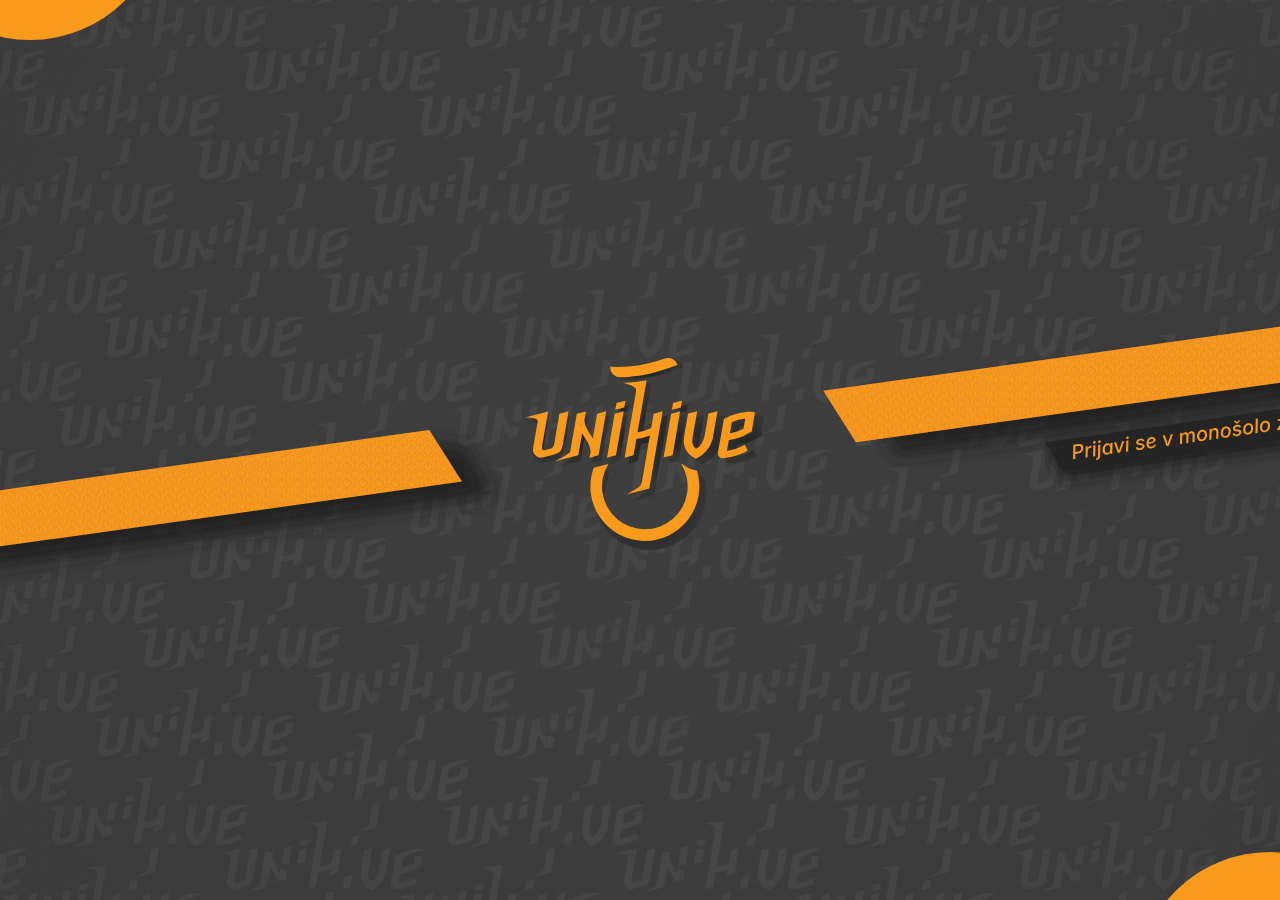
==== commit d053f95a: "Fix viewport centering, mobile crop, and banner shadows Center the 1920×1080 frame with margin-based" ====
--- a/index.html
+++ b/index.html
@@ -36,12 +36,14 @@
             aria-label="Prijavi se v monošolo zdaj!"
             tabindex="-1"
           >
+            <img class="prijavi-shadow" src="assets/prijavi_2026_shadow.svg" alt="" />
             <img class="prijavi-banner" src="assets/prijavi_2026.svg" alt="" />
           </a>
 
           <div class="spin-root" id="spin-root">
             <div class="banners" id="banners">
               <div class="banner-track banner-track-left" id="banner-track-left">
+                <img class="banner-shadow" src="assets/banner_left_shadow.svg" alt="" />
                 <img class="banner banner-left" id="banner-left" src="assets/banner_left.svg" alt="" />
                 <img
                   class="banner-text banner-text-left"
@@ -51,6 +53,7 @@
                 />
               </div>
               <div class="banner-track banner-track-right" id="banner-track-right">
+                <img class="banner-shadow" src="assets/banner_right_shadow.svg" alt="" />
                 <img class="banner banner-right" id="banner-right" src="assets/banner_right.svg" alt="" />
                 <img
                   class="banner-text banner-text-right"
--- a/styles.css
+++ b/styles.css
@@ -8,6 +8,7 @@
   --crop-x: 333;
   --crop-y: 382;
   --lettering-opacity: 1;
+  --frame-scale: 1;
 }
 
 *,
@@ -29,8 +30,8 @@
 }
 
 body {
-  min-height: 100vh;
-  min-height: 100dvh;
+  position: fixed;
+  inset: 0;
 }
 
 .visually-hidden {
@@ -46,24 +47,28 @@
 }
 
 .stage {
-  position: relative;
-  width: 100vw;
-  height: 100vh;
-  height: 100dvh;
+  position: absolute;
+  inset: 0;
   overflow: hidden;
   background: var(--bg);
-  display: grid;
-  place-items: center;
-}
-
-/* Fixed design crop; JS sets --frame-scale to cover the viewport. */
+}
+
+/*
+  Fixed 1920×1080 design crop, centered on the stage, then scaled.
+  Margins center the layout box so transform:scale stays visually centered
+  (unlike grid + scale, which can pin oversized boxes to the top-left).
+*/
 .frame {
-  position: relative;
+  position: absolute;
+  left: 50%;
+  top: 50%;
   width: calc(var(--crop-w) * 1px);
   height: calc(var(--crop-h) * 1px);
+  margin-left: calc(var(--crop-w) * -0.5px);
+  margin-top: calc(var(--crop-h) * -0.5px);
   overflow: hidden;
   background: var(--bg);
-  transform: scale(var(--frame-scale, 1));
+  transform: scale(var(--frame-scale));
   transform-origin: center center;
   will-change: transform;
 }
@@ -158,7 +163,7 @@
   height: 418.62px;
 }
 
-/* Tracks carry both the yellow strip and its text so gap/offset stay aligned. */
+/* Tracks carry banner, shadow, and text so gap/offset stay aligned. */
 .banner-track {
   position: absolute;
   inset: 0;
@@ -173,14 +178,27 @@
   transform: translate3d(120%, 0, 0);
 }
 
+.banner,
+.banner-shadow {
+  position: absolute;
+  inset: 0;
+  width: 100%;
+  height: 100%;
+  display: block;
+  user-select: none;
+  -webkit-user-drag: none;
+  pointer-events: none;
+}
+
+.banner-shadow {
+  opacity: 0.9;
+  mix-blend-mode: soft-light;
+  transform: translate(1.4%, 3.2%) scale(1.03);
+  z-index: 0;
+}
+
 .banner {
-  position: absolute;
-  inset: 0;
-  width: 100%;
-  height: 100%;
-  display: block;
-  user-select: none;
-  -webkit-user-drag: none;
+  z-index: 1;
 }
 
 .banner-text {
@@ -190,6 +208,7 @@
   pointer-events: none;
   user-select: none;
   -webkit-user-drag: none;
+  z-index: 2;
   /* Rotation is authored into the SVG assets. */
 }
 
@@ -240,13 +259,27 @@
   cursor: default;
 }
 
+.prijavi-banner,
+.prijavi-shadow {
+  position: absolute;
+  inset: 0;
+  width: 100%;
+  height: 100%;
+  display: block;
+  user-select: none;
+  -webkit-user-drag: none;
+  pointer-events: none;
+}
+
+.prijavi-shadow {
+  opacity: 0.88;
+  mix-blend-mode: soft-light;
+  transform: translate(2%, 4%) scale(1.04);
+  z-index: 0;
+}
+
 .prijavi-banner {
-  width: 100%;
-  height: 100%;
-  display: block;
-  user-select: none;
-  -webkit-user-drag: none;
-  pointer-events: none;
+  z-index: 1;
 }
 
 .logo-hit {
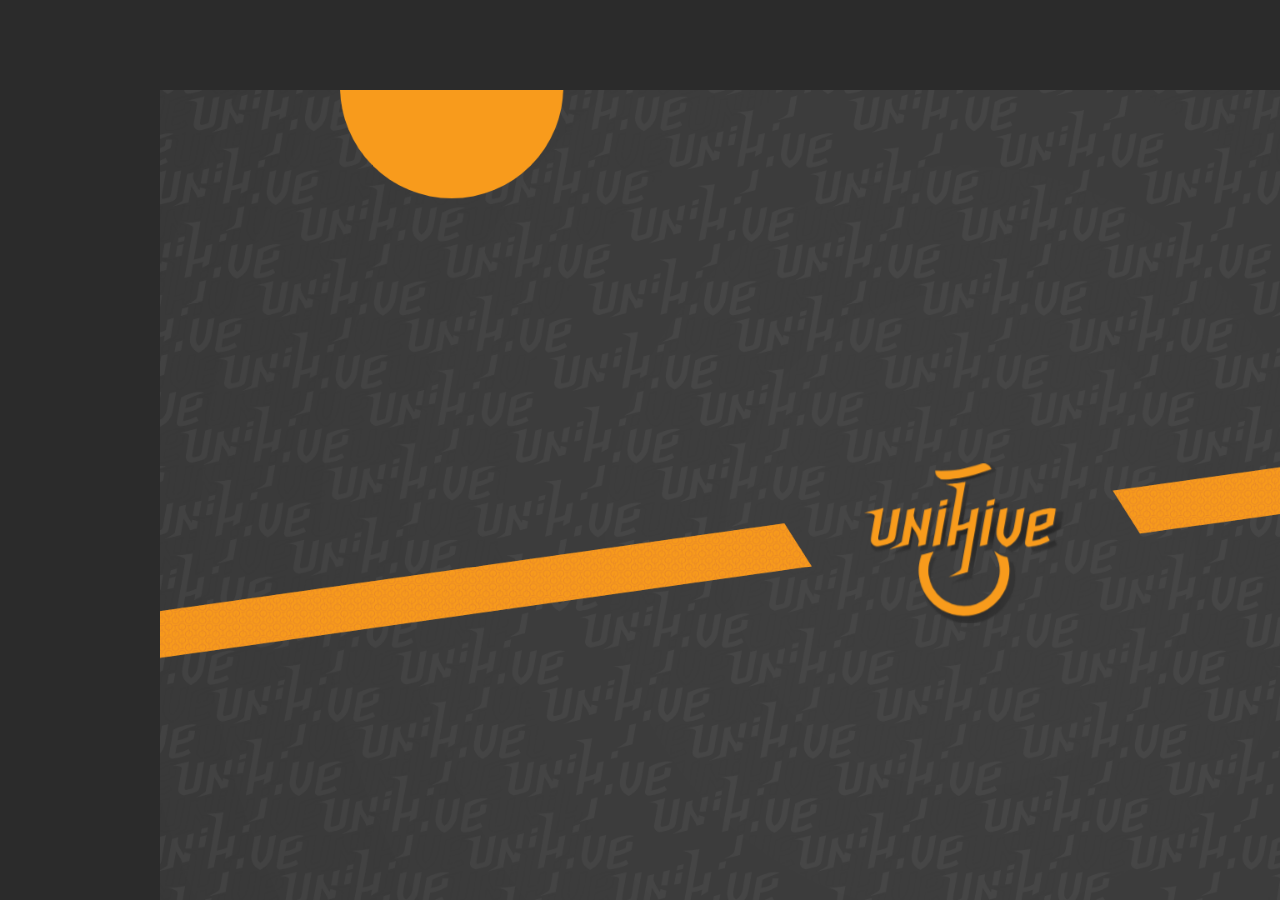
==== commit 918aa27e: "Merge branch 'main' of https://github.com/UniHiveSlo/unihiveslo.github.io" ====
--- a/index.html
+++ b/index.html
@@ -36,14 +36,12 @@
             aria-label="Prijavi se v monošolo zdaj!"
             tabindex="-1"
           >
-            <img class="prijavi-shadow" src="assets/prijavi_2026_shadow.svg" alt="" />
             <img class="prijavi-banner" src="assets/prijavi_2026.svg" alt="" />
           </a>
 
           <div class="spin-root" id="spin-root">
             <div class="banners" id="banners">
               <div class="banner-track banner-track-left" id="banner-track-left">
-                <img class="banner-shadow" src="assets/banner_left_shadow.svg" alt="" />
                 <img class="banner banner-left" id="banner-left" src="assets/banner_left.svg" alt="" />
                 <img
                   class="banner-text banner-text-left"
@@ -53,7 +51,6 @@
                 />
               </div>
               <div class="banner-track banner-track-right" id="banner-track-right">
-                <img class="banner-shadow" src="assets/banner_right_shadow.svg" alt="" />
                 <img class="banner banner-right" id="banner-right" src="assets/banner_right.svg" alt="" />
                 <img
                   class="banner-text banner-text-right"
--- a/styles.css
+++ b/styles.css
@@ -8,7 +8,6 @@
   --crop-x: 333;
   --crop-y: 382;
   --lettering-opacity: 1;
-  --frame-scale: 1;
 }
 
 *,
@@ -30,8 +29,8 @@
 }
 
 body {
-  position: fixed;
-  inset: 0;
+  min-height: 100vh;
+  min-height: 100dvh;
 }
 
 .visually-hidden {
@@ -47,28 +46,24 @@
 }
 
 .stage {
-  position: absolute;
-  inset: 0;
+  position: relative;
+  width: 100vw;
+  height: 100vh;
+  height: 100dvh;
   overflow: hidden;
   background: var(--bg);
-}
-
-/*
-  Fixed 1920×1080 design crop, centered on the stage, then scaled.
-  Margins center the layout box so transform:scale stays visually centered
-  (unlike grid + scale, which can pin oversized boxes to the top-left).
-*/
+  display: grid;
+  place-items: center;
+}
+
+/* Fixed design crop; JS sets --frame-scale to cover the viewport. */
 .frame {
-  position: absolute;
-  left: 50%;
-  top: 50%;
+  position: relative;
   width: calc(var(--crop-w) * 1px);
   height: calc(var(--crop-h) * 1px);
-  margin-left: calc(var(--crop-w) * -0.5px);
-  margin-top: calc(var(--crop-h) * -0.5px);
   overflow: hidden;
   background: var(--bg);
-  transform: scale(var(--frame-scale));
+  transform: scale(var(--frame-scale, 1));
   transform-origin: center center;
   will-change: transform;
 }
@@ -163,7 +158,7 @@
   height: 418.62px;
 }
 
-/* Tracks carry banner, shadow, and text so gap/offset stay aligned. */
+/* Tracks carry both the yellow strip and its text so gap/offset stay aligned. */
 .banner-track {
   position: absolute;
   inset: 0;
@@ -178,8 +173,7 @@
   transform: translate3d(120%, 0, 0);
 }
 
-.banner,
-.banner-shadow {
+.banner {
   position: absolute;
   inset: 0;
   width: 100%;
@@ -187,18 +181,6 @@
   display: block;
   user-select: none;
   -webkit-user-drag: none;
-  pointer-events: none;
-}
-
-.banner-shadow {
-  opacity: 0.9;
-  mix-blend-mode: soft-light;
-  transform: translate(1.4%, 3.2%) scale(1.03);
-  z-index: 0;
-}
-
-.banner {
-  z-index: 1;
 }
 
 .banner-text {
@@ -208,7 +190,6 @@
   pointer-events: none;
   user-select: none;
   -webkit-user-drag: none;
-  z-index: 2;
   /* Rotation is authored into the SVG assets. */
 }
 
@@ -259,27 +240,13 @@
   cursor: default;
 }
 
-.prijavi-banner,
-.prijavi-shadow {
-  position: absolute;
-  inset: 0;
-  width: 100%;
-  height: 100%;
-  display: block;
-  user-select: none;
-  -webkit-user-drag: none;
-  pointer-events: none;
-}
-
-.prijavi-shadow {
-  opacity: 0.88;
-  mix-blend-mode: soft-light;
-  transform: translate(2%, 4%) scale(1.04);
-  z-index: 0;
-}
-
 .prijavi-banner {
-  z-index: 1;
+  width: 100%;
+  height: 100%;
+  display: block;
+  user-select: none;
+  -webkit-user-drag: none;
+  pointer-events: none;
 }
 
 .logo-hit {
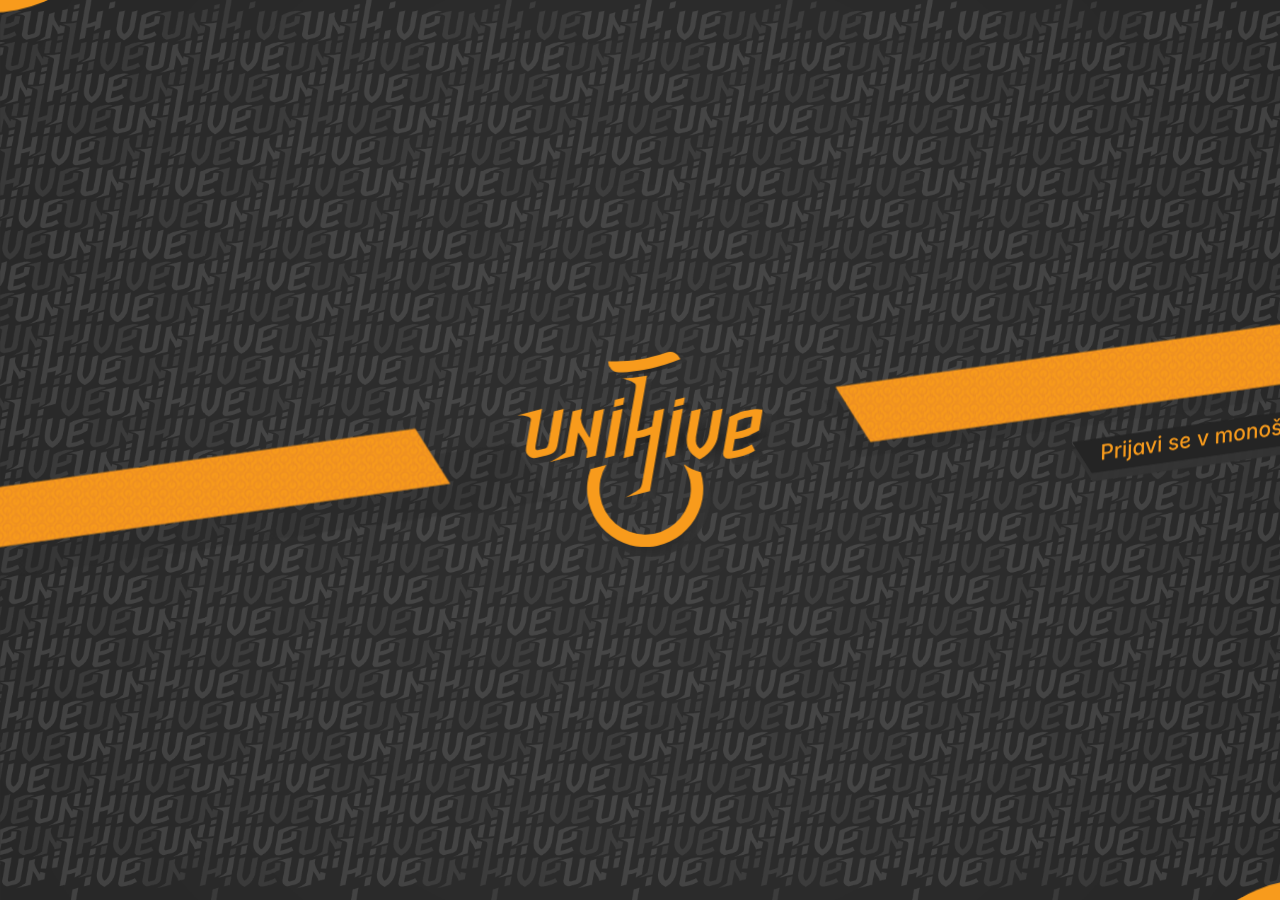
==== commit 5b9a8e9c: "Make landing fully responsive with authored banner shadows Cover the viewport on landscape/desktop (" ====
--- a/index.html
+++ b/index.html
@@ -13,16 +13,19 @@
   </head>
   <body>
     <div class="stage" id="stage">
+      <!-- Full-bleed atmosphere: always covers the viewport (esp. portrait height). -->
+      <div class="stage-bg" aria-hidden="true">
+        <div class="bg-lettering"></div>
+        <div class="bg-texture" id="bg-texture-a" data-variant="1"></div>
+        <div class="bg-texture is-hidden" id="bg-texture-b" data-variant="2"></div>
+      </div>
+
       <div class="frame" id="frame">
         <!--
           Artboard: 2586×1844. Visible crop: 1920×1080 centered
           (offset left 333, top 382). Elements use artboard coordinates.
         -->
         <div class="artboard" id="artboard">
-          <div class="bg-lettering" aria-hidden="true"></div>
-          <div class="bg-texture" id="bg-texture-a" data-variant="1" aria-hidden="true"></div>
-          <div class="bg-texture is-hidden" id="bg-texture-b" data-variant="2" aria-hidden="true"></div>
-
           <img class="corner corner-tl" src="assets/krog_1.svg" alt="" />
           <img class="corner corner-br" src="assets/krog_2.svg" alt="" />
 
@@ -36,11 +39,17 @@
             aria-label="Prijavi se v monošolo zdaj!"
             tabindex="-1"
           >
+            <img class="prijavi-shadow" src="assets/prijavi_2026_shadow.svg" alt="" />
             <img class="prijavi-banner" src="assets/prijavi_2026.svg" alt="" />
           </a>
 
           <div class="spin-root" id="spin-root">
             <div class="banners" id="banners">
+              <img
+                class="banner-shadow"
+                src="assets/rotating_banners_shadows.svg"
+                alt=""
+              />
               <div class="banner-track banner-track-left" id="banner-track-left">
                 <img class="banner banner-left" id="banner-left" src="assets/banner_left.svg" alt="" />
                 <img
--- a/styles.css
+++ b/styles.css
@@ -8,6 +8,7 @@
   --crop-x: 333;
   --crop-y: 382;
   --lettering-opacity: 1;
+  --frame-scale: 1;
 }
 
 *,
@@ -29,8 +30,8 @@
 }
 
 body {
-  min-height: 100vh;
-  min-height: 100dvh;
+  position: fixed;
+  inset: 0;
 }
 
 .visually-hidden {
@@ -46,50 +47,34 @@
 }
 
 .stage {
-  position: relative;
-  width: 100vw;
-  height: 100vh;
-  height: 100dvh;
+  position: absolute;
+  inset: 0;
   overflow: hidden;
   background: var(--bg);
-  display: grid;
-  place-items: center;
-}
-
-/* Fixed design crop; JS sets --frame-scale to cover the viewport. */
-.frame {
-  position: relative;
-  width: calc(var(--crop-w) * 1px);
-  height: calc(var(--crop-h) * 1px);
-  overflow: hidden;
-  background: var(--bg);
-  transform: scale(var(--frame-scale, 1));
-  transform-origin: center center;
-  will-change: transform;
-}
-
-.artboard {
-  position: absolute;
-  width: calc(var(--artboard-w) * 1px);
-  height: calc(var(--artboard-h) * 1px);
-  left: calc(var(--crop-x) * -1px);
-  top: calc(var(--crop-y) * -1px);
-  background: var(--bg);
+}
+
+/* Atmosphere always fills the real viewport (portrait + landscape). */
+.stage-bg {
+  position: absolute;
+  inset: 0;
+  pointer-events: none;
+  z-index: 0;
 }
 
 .bg-lettering {
   position: absolute;
-  /* lettering asset 2757×1297 — center on artboard, native orientation */
   left: 50%;
   top: 50%;
   width: 2757px;
   height: 1297.57px;
-  transform: translate(-50%, -50%);
+  /* Cover viewport while keeping native pattern aspect. */
+  transform: translate(-50%, -50%) scale(var(--bg-cover-scale, 1));
+  transform-origin: center center;
   background-image: url("assets/lettering_pattern.svg");
   background-size: 100% 100%;
   background-repeat: no-repeat;
   opacity: var(--lettering-opacity);
-  pointer-events: none;
+  will-change: transform;
 }
 
 .bg-texture {
@@ -98,7 +83,8 @@
   top: 50%;
   width: 2702px;
   height: 1916px;
-  transform: translate(-50%, -50%);
+  transform: translate(-50%, -50%) scale(var(--bg-cover-scale, 1));
+  transform-origin: center center;
   background-image: url("assets/background.svg");
   background-size: 100% 100%;
   background-repeat: no-repeat;
@@ -106,11 +92,12 @@
   opacity: 0.45;
   pointer-events: none;
   transition: opacity 90ms linear;
+  will-change: transform, opacity;
 }
 
 .bg-texture[data-variant="2"] {
   background-image: url("assets/background_2.svg");
-  transform: translate(-50%, -50%) scaleX(-1);
+  transform: translate(-50%, -50%) scaleX(-1) scale(var(--bg-cover-scale, 1));
   opacity: 0.4;
 }
 
@@ -118,6 +105,35 @@
   opacity: 0 !important;
 }
 
+/*
+  Hero crop (logo + banners). Margin-centered so scale never pins top-left.
+  Transparent so stage lettering shows through.
+*/
+.frame {
+  position: absolute;
+  left: 50%;
+  top: 50%;
+  width: calc(var(--crop-w) * 1px);
+  height: calc(var(--crop-h) * 1px);
+  margin-left: calc(var(--crop-w) * -0.5px);
+  margin-top: calc(var(--crop-h) * -0.5px);
+  overflow: hidden;
+  background: transparent;
+  transform: scale(var(--frame-scale));
+  transform-origin: center center;
+  will-change: transform;
+  z-index: 1;
+}
+
+.artboard {
+  position: absolute;
+  width: calc(var(--artboard-w) * 1px);
+  height: calc(var(--artboard-h) * 1px);
+  left: calc(var(--crop-x) * -1px);
+  top: calc(var(--crop-y) * -1px);
+  background: transparent;
+}
+
 .corner {
   position: absolute;
   width: 268px;
@@ -128,7 +144,6 @@
   -webkit-user-drag: none;
 }
 
-/* Exact PDF positions on the 2586×1844 artboard */
 .corner-tl {
   left: 549px;
   top: 244px;
@@ -146,7 +161,7 @@
   width: 100%;
   height: 100%;
   pointer-events: none;
-  transform-origin: 1293px 922px; /* artboard center */
+  transform-origin: 1293px 922px;
   will-change: transform;
 }
 
@@ -158,11 +173,26 @@
   height: 418.62px;
 }
 
-/* Tracks carry both the yellow strip and its text so gap/offset stay aligned. */
+.banner-shadow {
+  position: absolute;
+  inset: 0;
+  width: 100%;
+  height: 100%;
+  display: block;
+  pointer-events: none;
+  user-select: none;
+  -webkit-user-drag: none;
+  opacity: 0;
+  mix-blend-mode: soft-light;
+  transform: translate(1.6%, 3.4%) scale(1.03);
+  z-index: 0;
+}
+
 .banner-track {
   position: absolute;
   inset: 0;
   will-change: transform;
+  z-index: 1;
 }
 
 .banner-track-left {
@@ -190,10 +220,9 @@
   pointer-events: none;
   user-select: none;
   -webkit-user-drag: none;
-  /* Rotation is authored into the SVG assets. */
-}
-
-/* PDF text boxes on the artboard (local to .banners which starts at y=698.9) */
+  z-index: 2;
+}
+
 .banner-text-left {
   left: 724.5px;
   top: calc(913.7px - 698.9px);
@@ -208,10 +237,6 @@
   height: 105.75px;
 }
 
-/*
-  Dark monošola CTA — artboard place from PDF text baseline mapping.
-  Sits under (z-order) the right yellow banner; shifts with it for gap.
-*/
 .prijavi-hit {
   position: absolute;
   left: 1641.5px;
@@ -240,13 +265,31 @@
   cursor: default;
 }
 
+.prijavi-banner,
+.prijavi-shadow {
+  position: absolute;
+  left: 0;
+  top: 0;
+  display: block;
+  user-select: none;
+  -webkit-user-drag: none;
+  pointer-events: none;
+}
+
+.prijavi-shadow {
+  /* Asset viewBox is shorter than the full prijavi graphic. */
+  width: 658.97px;
+  height: 121.46px;
+  opacity: 0.95;
+  mix-blend-mode: soft-light;
+  transform: translate(2%, 5%) scale(1.04);
+  z-index: 0;
+}
+
 .prijavi-banner {
   width: 100%;
   height: 100%;
-  display: block;
-  user-select: none;
-  -webkit-user-drag: none;
-  pointer-events: none;
+  z-index: 1;
 }
 
 .logo-hit {
@@ -297,6 +340,7 @@
   .prijavi-hit,
   .logo,
   .banner-text,
+  .banner-shadow,
   .logo-hit {
     transition: none !important;
   }
